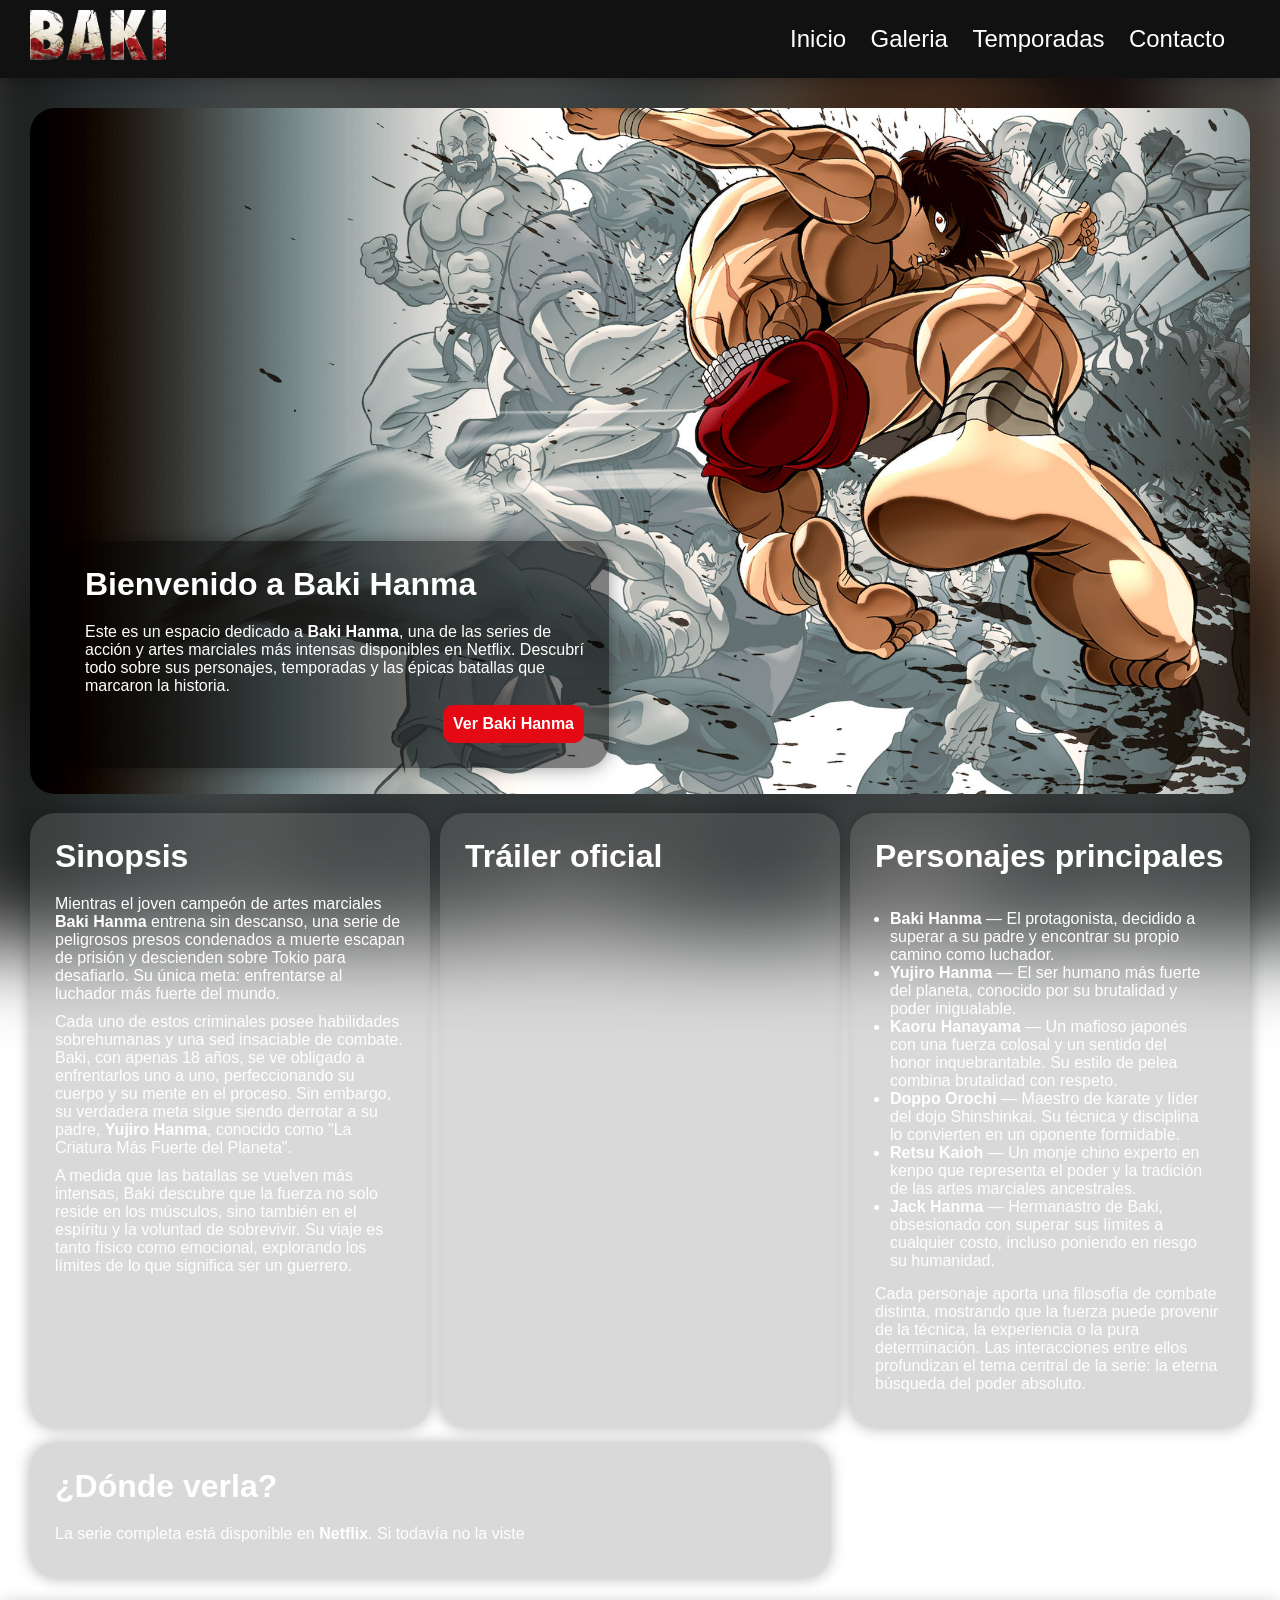
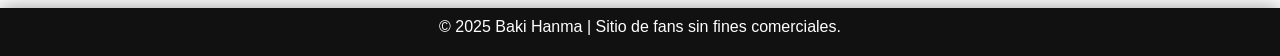
==== index.html @ 5bc82b78 "Add files via upload" ====
<!DOCTYPE html>
<html lang="en">
<head>
  <!-- Gabriel Francisco Ugarte Olivares, 30280 -->
    <meta charset="UTF-8">
    <meta name="viewport" content="width=device-width, initial-scale=1.0">
    <title>Baki Hanma</title>
    <link rel="stylesheet" href="css/global.css">
<link rel="stylesheet" href="css/index.css">
</head>
<body>
    <header>
        <a href="index.html"><img src="/img/logo.png" alt="logo" class="logo"></a> 
        <nav>
            <ul>
                <li><a href="index.html">Inicio</a></li>
                <li><a href="galeria.html">Galeria</a></li>
                <li><a href="temporadas.html">Temporadas</a></li>
                <li><a href="contacto.html">Contacto</a></li>
            </ul>
        </nav>
    </header>

    <main class="inicio">
        <div style="position: relative;">
    <img src="/img/fondo.jpg" alt="principal" class="principal">
      <div class="carta primero">
      <h2>Bienvenido a Baki Hanma</h2>
      <p>
      Este es un espacio dedicado a <strong>Baki Hanma</strong>, una de las series de acción y artes marciales más intensas disponibles en Netflix. 
      Descubrí todo sobre sus personajes, temporadas y las épicas batallas que marcaron la historia.
      </p>
      <div class="contenedor-boton">
          <a href="temporadas.html" class="boton">Ver Baki Hanma</a>
      </div>
   </div>
  
  </div>


  <div class="contenedor-3">
<div class="carta">
    <h2>Sinopsis</h2>
    <p>
    Mientras el joven campeón de artes marciales <strong>Baki Hanma</strong> entrena sin descanso, una serie de peligrosos presos condenados a muerte 
    escapan de prisión y descienden sobre Tokio para desafiarlo. Su única meta: enfrentarse al luchador más fuerte del mundo.
  </p>
  <p>
    Cada uno de estos criminales posee habilidades sobrehumanas y una sed insaciable de combate. Baki, con apenas 18 años, 
    se ve obligado a enfrentarlos uno a uno, perfeccionando su cuerpo y su mente en el proceso. Sin embargo, su verdadera meta sigue siendo derrotar a su padre, 
    <strong>Yujiro Hanma</strong>, conocido como "La Criatura Más Fuerte del Planeta".
  </p>
  <p>
    A medida que las batallas se vuelven más intensas, Baki descubre que la fuerza no solo reside en los músculos, 
    sino también en el espíritu y la voluntad de sobrevivir. Su viaje es tanto físico como emocional, explorando los límites de lo que significa ser un guerrero.
  </p>
  </div>

  <div class="carta">
    <h2>Tráiler oficial</h2>
    <iframe width="100%" height="300px" src="https://www.youtube.com/embed/WRducxSYln0?si=5ZLO9WAa0aRz26qN" title="YouTube video player" frameborder="0" allow="accelerometer; autoplay; clipboard-write; encrypted-media; gyroscope; picture-in-picture; web-share" referrerpolicy="strict-origin-when-cross-origin" allowfullscreen></iframe>
  </div>

  <div class="carta">
    <h2>Personajes principales</h2>
    <ul>
    <li><strong>Baki Hanma</strong> — El protagonista, decidido a superar a su padre y encontrar su propio camino como luchador.</li>
    <li><strong>Yujiro Hanma</strong> — El ser humano más fuerte del planeta, conocido por su brutalidad y poder inigualable.</li>
    <li><strong>Kaoru Hanayama</strong> — Un mafioso japonés con una fuerza colosal y un sentido del honor inquebrantable. Su estilo de pelea combina brutalidad con respeto.</li>
    <li><strong>Doppo Orochi</strong> — Maestro de karate y líder del dojo Shinshinkai. Su técnica y disciplina lo convierten en un oponente formidable.</li>
    <li><strong>Retsu Kaioh</strong> — Un monje chino experto en kenpo que representa el poder y la tradición de las artes marciales ancestrales.</li>
    <li><strong>Jack Hanma</strong> — Hermanastro de Baki, obsesionado con superar sus límites a cualquier costo, incluso poniendo en riesgo su humanidad.</li>
  </ul>
  <p>
    Cada personaje aporta una filosofía de combate distinta, mostrando que la fuerza puede provenir de la técnica, 
    la experiencia o la pura determinación. Las interacciones entre ellos profundizan el tema central de la serie: 
    la eterna búsqueda del poder absoluto.
  </p>
  </div>

  
  </div>

  

  <div class="carta">
    <h2>¿Dónde verla?</h2>
    <p>
      La serie completa está disponible en <strong>Netflix</strong>.  
      Si todavía no la viste
    </p>
  </div>
    </main>

    <footer>
        <p>© 2025 Baki Hanma | Sitio de fans sin fines comerciales.</p>
    </footer>
</body>
</html>
---- css/global.css ----
* {
  margin: 0;
  padding: 0;
  box-sizing: border-box;
}

body {
  min-height: 100vh;
  display: flex;
  flex-direction: column;
  font-family: 'Montserrat', Arial, Helvetica, sans-serif;
  color: white;
  overflow-x: hidden;
  position: relative;
}

body::before {
  content: "";
  position: fixed;
  inset: 0;
  background:
    linear-gradient(to bottom, rgba(0, 0, 0, 0.6), rgba(0, 0, 0, 0.6)),
    url('../img/fondo.jpg') center/cover no-repeat;
  filter: blur(40px);
  transform: scale(1.1);
  z-index: -1;
}


header, footer {
  display: flex;
  justify-content: space-between;
  background-color: #111;
  color: white;
  padding: 10px 30px;
  box-shadow: 0 0 20px rgba(0, 0, 0, 0.4);
}

.logo {
  height: 50px;
}

nav ul {
  list-style: none;
}

nav ul li {
  display: inline-block;
  margin: 0 10px;
}

nav ul li a {
  color: white;
  position: relative;
  text-decoration: none;
  font-size: 1.5rem;
  transition: color 0.3s ease, transform 0.3s ease;
}

nav ul li a::after {
  content: "";
  position: absolute;
  bottom: -5px;
  left: 0;
  width: 0;
  height: 2px;
  background-color: #e50914;
  transition: width 0.3s ease;
}

nav ul li a:hover {
  color: #e50914;
  transform: scale(1.05);
}

nav ul li a:hover::after {
  width: 100%;
}

footer {
  justify-content: center;
}


h2 {
  text-align: center;
  margin-bottom: 20px;
  font-size: 2rem;
}

p { padding-bottom: 10px; }

ul { padding: 15px; }

.carta {
  max-width: 800px;
  background-color: rgba(128, 128, 128, 0.3);
  border-radius: 25px;
  padding: 25px;
  box-shadow: 0 0 15px rgba(0, 0, 0, 0.3);
  transition: 0.3s ease;
}

.carta:hover { transform: translateY(-3px); }

.boton {
  border: none;
  border-radius: 10px;
  padding: 10px;
  font-size: 1rem;
  background-color: #e50914;
  color: white;
  cursor: pointer;
  font-weight: bold;
  text-decoration: none;
  display: block;
  text-align: center;
  transition: background-color 0.3s;
}

.boton:hover { background-color: #b00610; }

main {
  flex: 1;
  display: flex;
  justify-content: center;
  align-items: center;
  padding: 30px;
  gap: 15px;
}
---- css/index.css ----
main.inicio {
  flex-direction: column;
  align-items: stretch;
  justify-content: flex-start;
  flex: none;
}

.principal {
  width: 100%;
  height: auto;
  border-radius: 25px;
}

.carta h2 { text-align: left; }

.primero{
   position: absolute;
    left: 0; bottom: 0;
    width: 45%;
    margin-bottom: 30px;
    margin-left: 30px;
    background-color: rgba(0, 0, 0, 0.5);
    box-shadow: 0 0 20px rgba(0, 0, 0, 0.4);
}

.contenedor-boton
{
  display: flex;
  flex-direction: row-reverse;
}

.contenedor-3
{
  flex-direction: row; 
  display: flex; 
  gap: 10px;
}

.contenedor-3 .carta
{
  flex: 1;
}
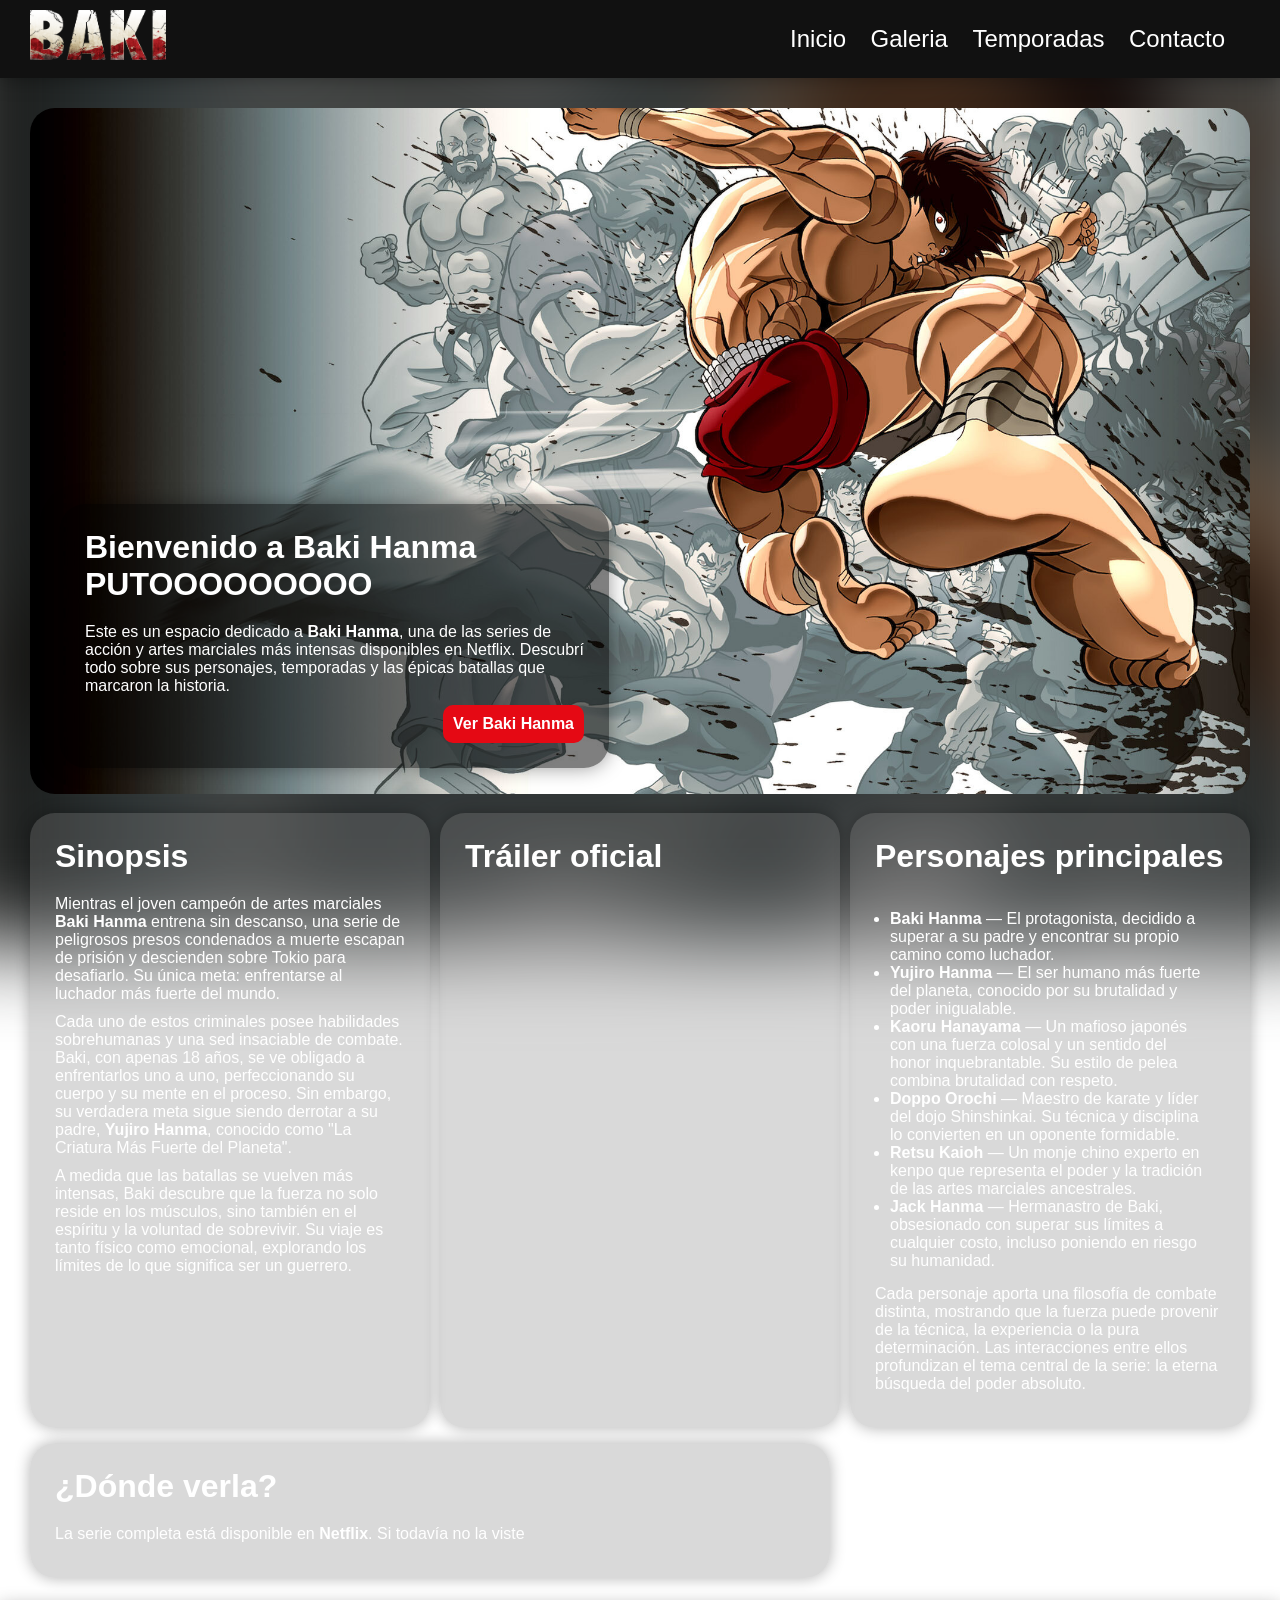
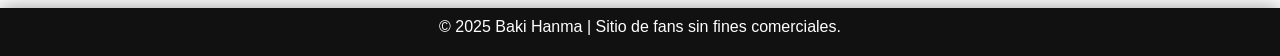
==== commit 6c1707d5: "Update index.html" ====
--- a/index.html
+++ b/index.html
@@ -10,7 +10,7 @@
 </head>
 <body>
     <header>
-        <a href="index.html"><img src="/img/logo.png" alt="logo" class="logo"></a> 
+        <a href="index.html"><img src="img/logo.png" alt="logo" class="logo"></a> 
         <nav>
             <ul>
                 <li><a href="index.html">Inicio</a></li>
@@ -25,7 +25,7 @@
         <div style="position: relative;">
     <img src="/img/fondo.jpg" alt="principal" class="principal">
       <div class="carta primero">
-      <h2>Bienvenido a Baki Hanma</h2>
+      <h2>Bienvenido a Baki Hanma  PUTOOOOOOOOO</h2>
       <p>
       Este es un espacio dedicado a <strong>Baki Hanma</strong>, una de las series de acción y artes marciales más intensas disponibles en Netflix. 
       Descubrí todo sobre sus personajes, temporadas y las épicas batallas que marcaron la historia.
@@ -96,4 +96,6 @@
         <p>© 2025 Baki Hanma | Sitio de fans sin fines comerciales.</p>
     </footer>
 </body>
-</html>+</html>
+
+
--- a/css/index.css
+++ b/css/index.css
@@ -39,4 +39,4 @@
 .contenedor-3 .carta
 {
   flex: 1;
-}+}
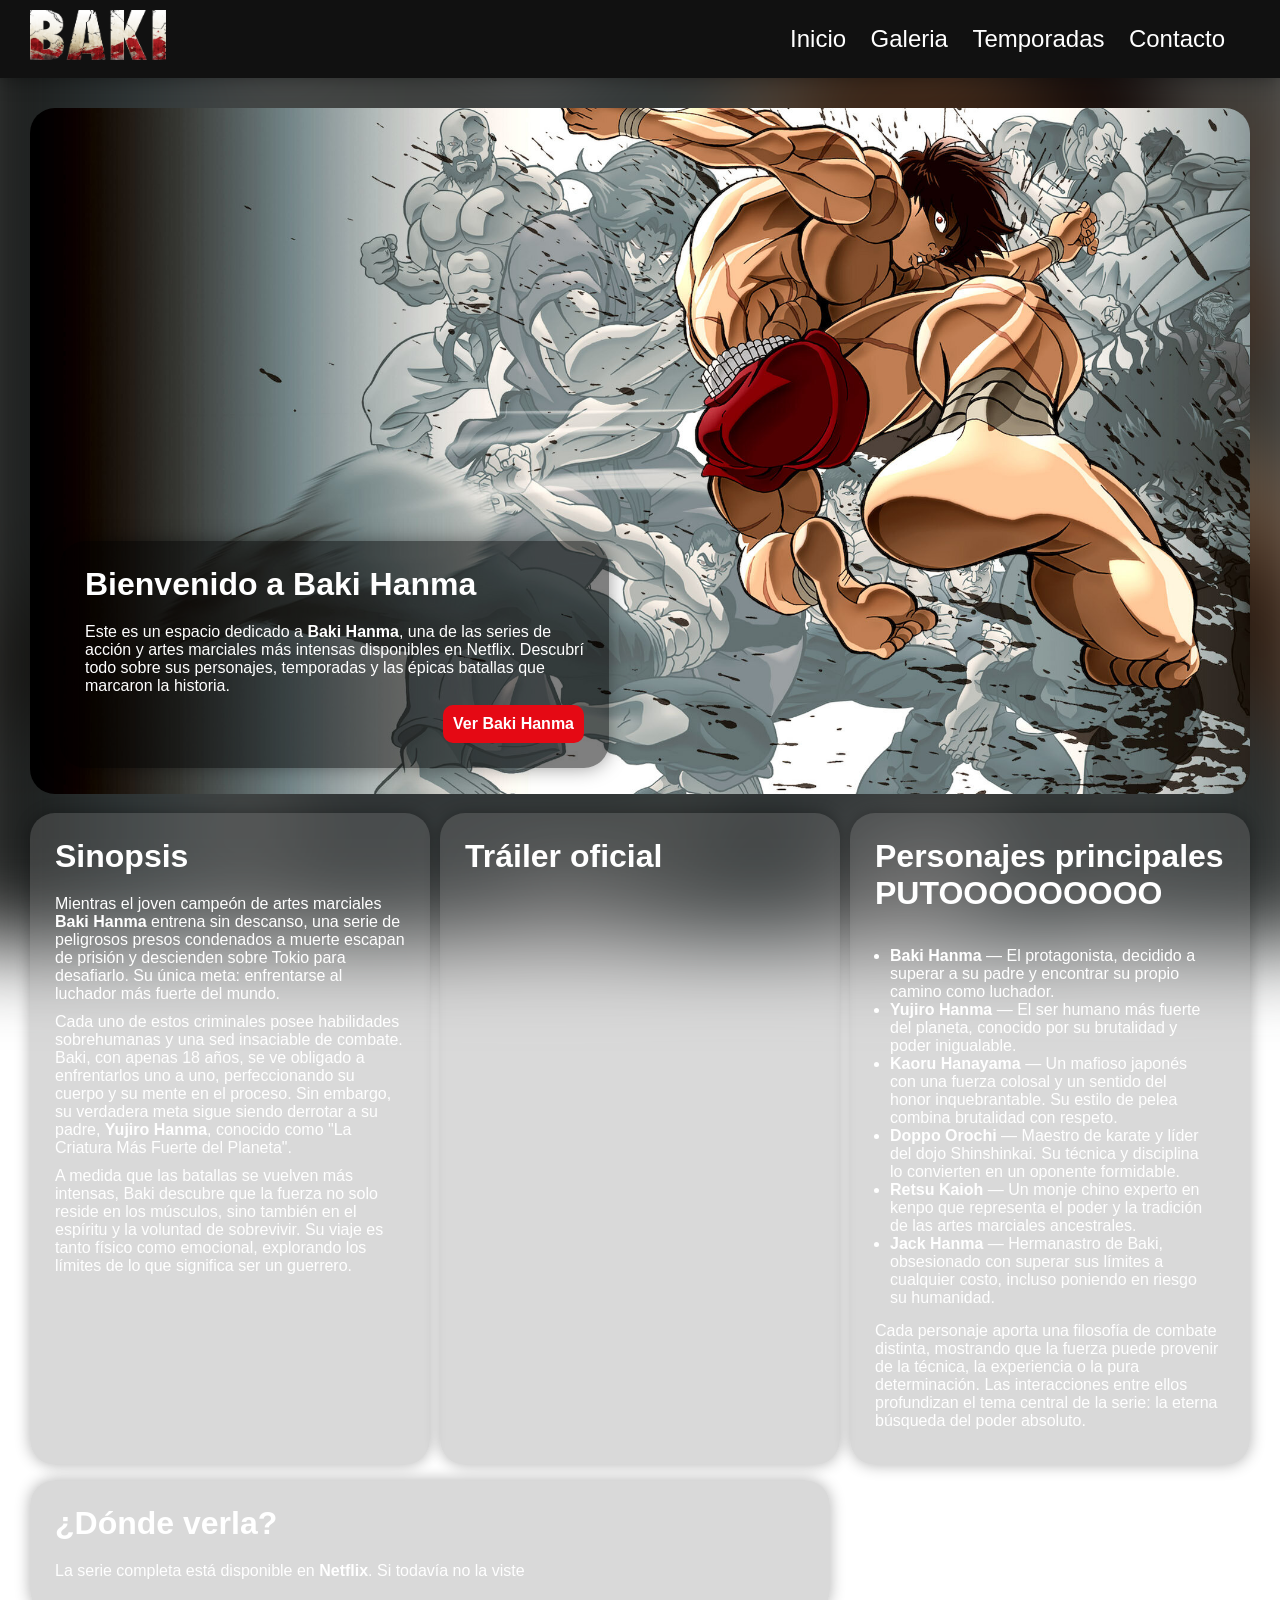
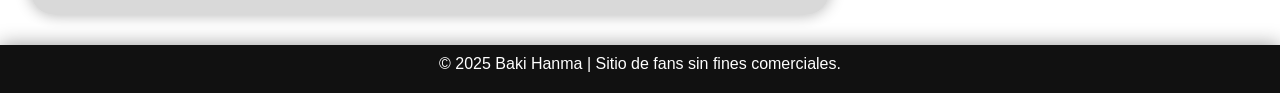
==== commit 71613cc7: "Update index.html" ====
--- a/index.html
+++ b/index.html
@@ -25,7 +25,7 @@
         <div style="position: relative;">
     <img src="/img/fondo.jpg" alt="principal" class="principal">
       <div class="carta primero">
-      <h2>Bienvenido a Baki Hanma  PUTOOOOOOOOO</h2>
+      <h2>Bienvenido a Baki Hanma</h2>
       <p>
       Este es un espacio dedicado a <strong>Baki Hanma</strong>, una de las series de acción y artes marciales más intensas disponibles en Netflix. 
       Descubrí todo sobre sus personajes, temporadas y las épicas batallas que marcaron la historia.
@@ -62,7 +62,7 @@
   </div>
 
   <div class="carta">
-    <h2>Personajes principales</h2>
+    <h2>Personajes principales PUTOOOOOOOOO</h2>
     <ul>
     <li><strong>Baki Hanma</strong> — El protagonista, decidido a superar a su padre y encontrar su propio camino como luchador.</li>
     <li><strong>Yujiro Hanma</strong> — El ser humano más fuerte del planeta, conocido por su brutalidad y poder inigualable.</li>
@@ -99,3 +99,4 @@
 </html>
 
 
+
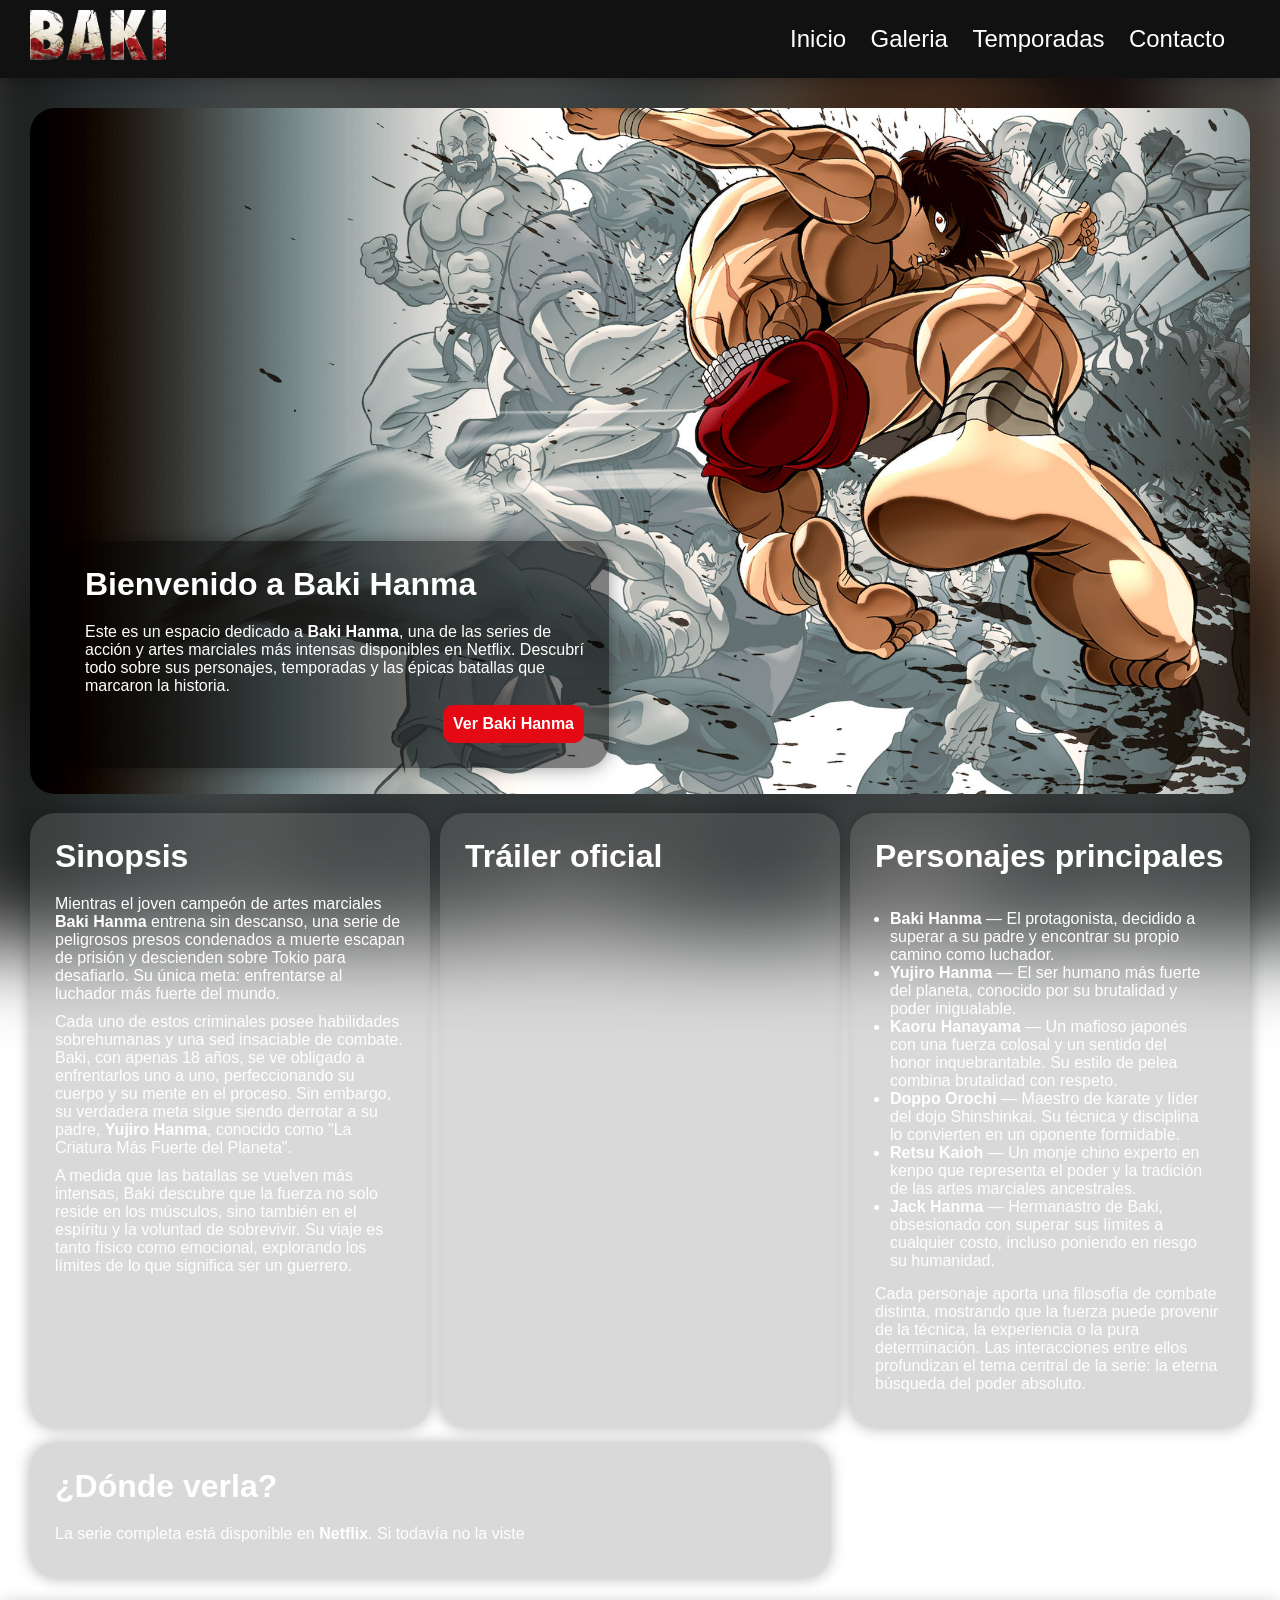
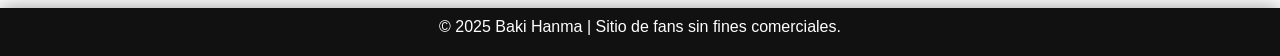
==== commit 316023f5: "Update index.html" ====
--- a/index.html
+++ b/index.html
@@ -23,7 +23,7 @@
 
     <main class="inicio">
         <div style="position: relative;">
-    <img src="/img/fondo.jpg" alt="principal" class="principal">
+    <img src="img/fondo.jpg" alt="principal" class="principal">
       <div class="carta primero">
       <h2>Bienvenido a Baki Hanma</h2>
       <p>
@@ -62,7 +62,7 @@
   </div>
 
   <div class="carta">
-    <h2>Personajes principales PUTOOOOOOOOO</h2>
+    <h2>Personajes principales</h2>
     <ul>
     <li><strong>Baki Hanma</strong> — El protagonista, decidido a superar a su padre y encontrar su propio camino como luchador.</li>
     <li><strong>Yujiro Hanma</strong> — El ser humano más fuerte del planeta, conocido por su brutalidad y poder inigualable.</li>
@@ -100,3 +100,4 @@
 
 
 
+
